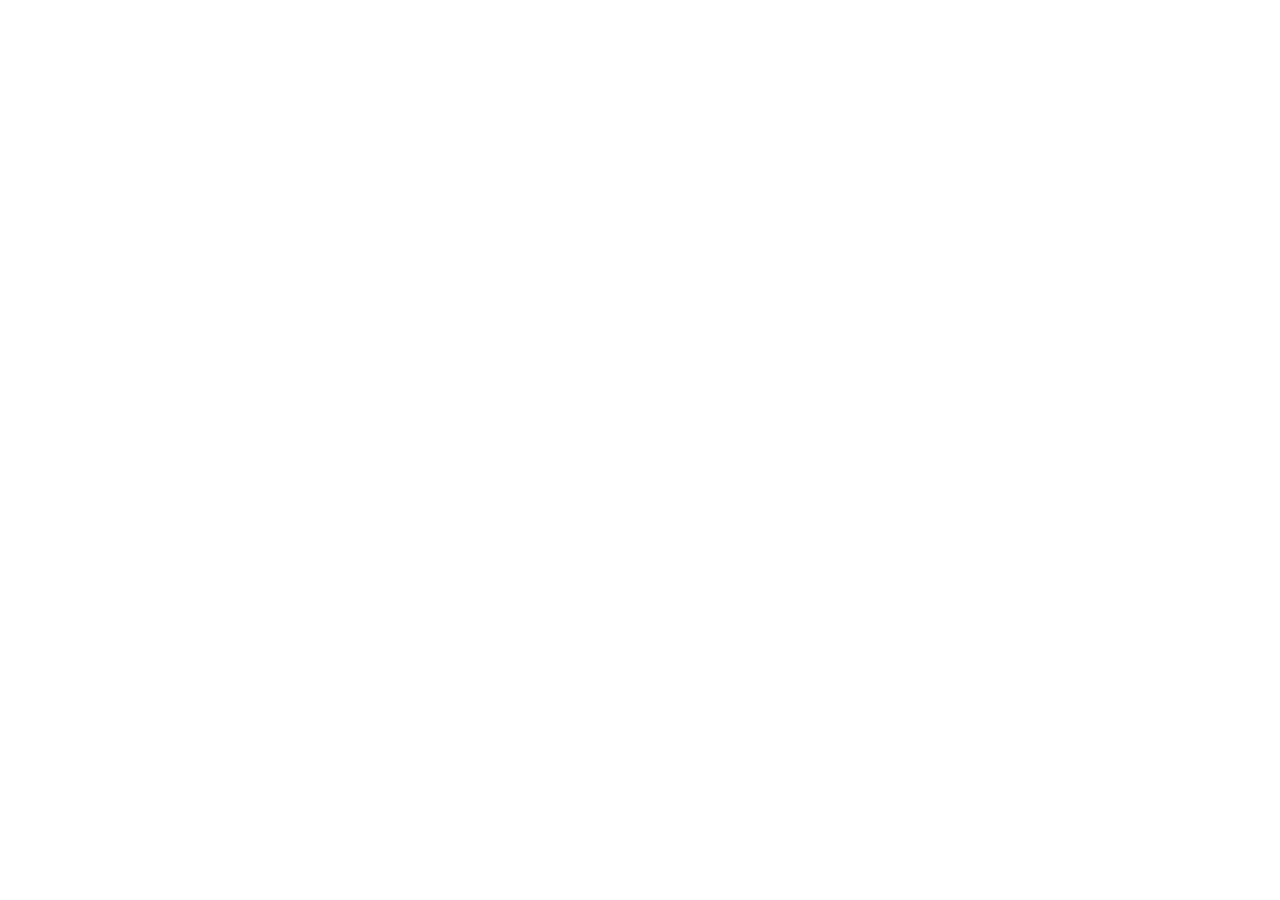
==== index.html @ 1751c40b "Deploy static site" ====
<!DOCTYPE html><html><head><meta charset="utf-8">
<meta name="viewport" content="width=device-width, initial-scale=1">
<link rel="stylesheet" href="/warehouse-f2e/_nuxt/entry.BOEMyM5a.css" crossorigin>
<link rel="modulepreload" as="script" crossorigin href="/warehouse-f2e/_nuxt/BE4UkoUn.js">
<link rel="prefetch" as="script" crossorigin href="/warehouse-f2e/_nuxt/hKvpXN-T.js">
<link rel="prefetch" as="script" crossorigin href="/warehouse-f2e/_nuxt/DNN9GeAq.js">
<link rel="prefetch" as="script" crossorigin href="/warehouse-f2e/_nuxt/BYyVXpP6.js">
<link rel="prefetch" as="script" crossorigin href="/warehouse-f2e/_nuxt/Dp1dDs_S.js">
<link rel="prefetch" as="script" crossorigin href="/warehouse-f2e/_nuxt/C0wxyW_8.js">
<link rel="prefetch" as="script" crossorigin href="/warehouse-f2e/_nuxt/BB7zzNA3.js">
<link rel="prefetch" as="script" crossorigin href="/warehouse-f2e/_nuxt/C6yGq-kb.js">
<link rel="prefetch" as="script" crossorigin href="/warehouse-f2e/_nuxt/B_ackr2T.js">
<link rel="prefetch" as="script" crossorigin href="/warehouse-f2e/_nuxt/BzTtTTt8.js">
<link rel="prefetch" as="script" crossorigin href="/warehouse-f2e/_nuxt/CRXYljCi.js">
<link rel="prefetch" as="script" crossorigin href="/warehouse-f2e/_nuxt/CK0OkhO_.js">
<link rel="prefetch" as="script" crossorigin href="/warehouse-f2e/_nuxt/BLdfhP4I.js">
<link rel="prefetch" as="script" crossorigin href="/warehouse-f2e/_nuxt/ByxYQSEN.js">
<link rel="prefetch" as="script" crossorigin href="/warehouse-f2e/_nuxt/SEfWWpCL.js">
<link rel="prefetch" as="script" crossorigin href="/warehouse-f2e/_nuxt/Bk00w1mH.js">
<link rel="prefetch" as="script" crossorigin href="/warehouse-f2e/_nuxt/BDrlNfay.js">
<link rel="prefetch" as="script" crossorigin href="/warehouse-f2e/_nuxt/kRIii9yh.js">
<link rel="prefetch" as="script" crossorigin href="/warehouse-f2e/_nuxt/D3PlIBOk.js">
<link rel="prefetch" as="script" crossorigin href="/warehouse-f2e/_nuxt/CRpcgs9-.js">
<link rel="prefetch" as="script" crossorigin href="/warehouse-f2e/_nuxt/D0aa-Pxd.js">
<link rel="prefetch" as="script" crossorigin href="/warehouse-f2e/_nuxt/CGJvRWH2.js">
<link rel="prefetch" as="script" crossorigin href="/warehouse-f2e/_nuxt/B05UEq8b.js">
<link rel="prefetch" as="script" crossorigin href="/warehouse-f2e/_nuxt/DhuVq_gB.js">
<link rel="prefetch" as="script" crossorigin href="/warehouse-f2e/_nuxt/BzXsKkVa.js">
<link rel="prefetch" as="script" crossorigin href="/warehouse-f2e/_nuxt/B5rxJs06.js">
<link rel="prefetch" as="script" crossorigin href="/warehouse-f2e/_nuxt/DWwD7Ify.js">
<link rel="prefetch" as="style" crossorigin href="/warehouse-f2e/_nuxt/error-404.CO-iK2iO.css">
<link rel="prefetch" as="script" crossorigin href="/warehouse-f2e/_nuxt/Doonyo_K.js">
<link rel="prefetch" as="script" crossorigin href="/warehouse-f2e/_nuxt/DlAUqK2U.js">
<link rel="prefetch" as="style" crossorigin href="/warehouse-f2e/_nuxt/error-500.DOwcZYAQ.css">
<link rel="prefetch" as="script" crossorigin href="/warehouse-f2e/_nuxt/GgmsywBL.js">
<script type="module" src="/warehouse-f2e/_nuxt/BE4UkoUn.js" crossorigin></script></head><body><div id="__nuxt" class="isolate"></div><div id="teleports"></div><script type="application/json" data-nuxt-data="nuxt-app" data-ssr="false" id="__NUXT_DATA__">[{"prerenderedAt":1,"serverRendered":2},1751206846672,false]</script>
<script>window.__NUXT__={};window.__NUXT__.config={public:{apiBase:"http://43.202.4.11:5000",piniaPluginPersistedstate:{},i18n:{baseUrl:"",defaultLocale:"zh-TW",defaultDirection:"ltr",strategy:"no_prefix",lazy:true,rootRedirect:"",routesNameSeparator:"___",defaultLocaleRouteNameSuffix:"default",skipSettingLocaleOnNavigate:false,differentDomains:false,trailingSlash:false,locales:[{code:"zh-TW",name:"繁體中文",files:[{path:"C:/Users/Wumi/Desktop/coding/wes-system/i18n/locales/zh-TW.json",cache:""}]},{code:"zh-CN",name:"简体中文",files:[{path:"C:/Users/Wumi/Desktop/coding/wes-system/i18n/locales/zh-CN.json",cache:""}]},{code:"en",name:"English",files:[{path:"C:/Users/Wumi/Desktop/coding/wes-system/i18n/locales/en.json",cache:""}]}],detectBrowserLanguage:{alwaysRedirect:false,cookieCrossOrigin:false,cookieDomain:"",cookieKey:"i18n_redirected",cookieSecure:false,fallbackLocale:"",redirectOn:"root",useCookie:true},experimental:{localeDetector:"",switchLocalePathLinkSSR:false,autoImportTranslationFunctions:false,typedPages:true,typedOptionsAndMessages:false,generatedLocaleFilePathFormat:"absolute",alternateLinkCanonicalQueries:false,hmr:true},multiDomainLocales:false}},app:{baseURL:"/warehouse-f2e/",buildId:"7386bc8e-9481-4d01-b3ef-db41d11cf3b1",buildAssetsDir:"/_nuxt/",cdnURL:""}}</script></body></html>
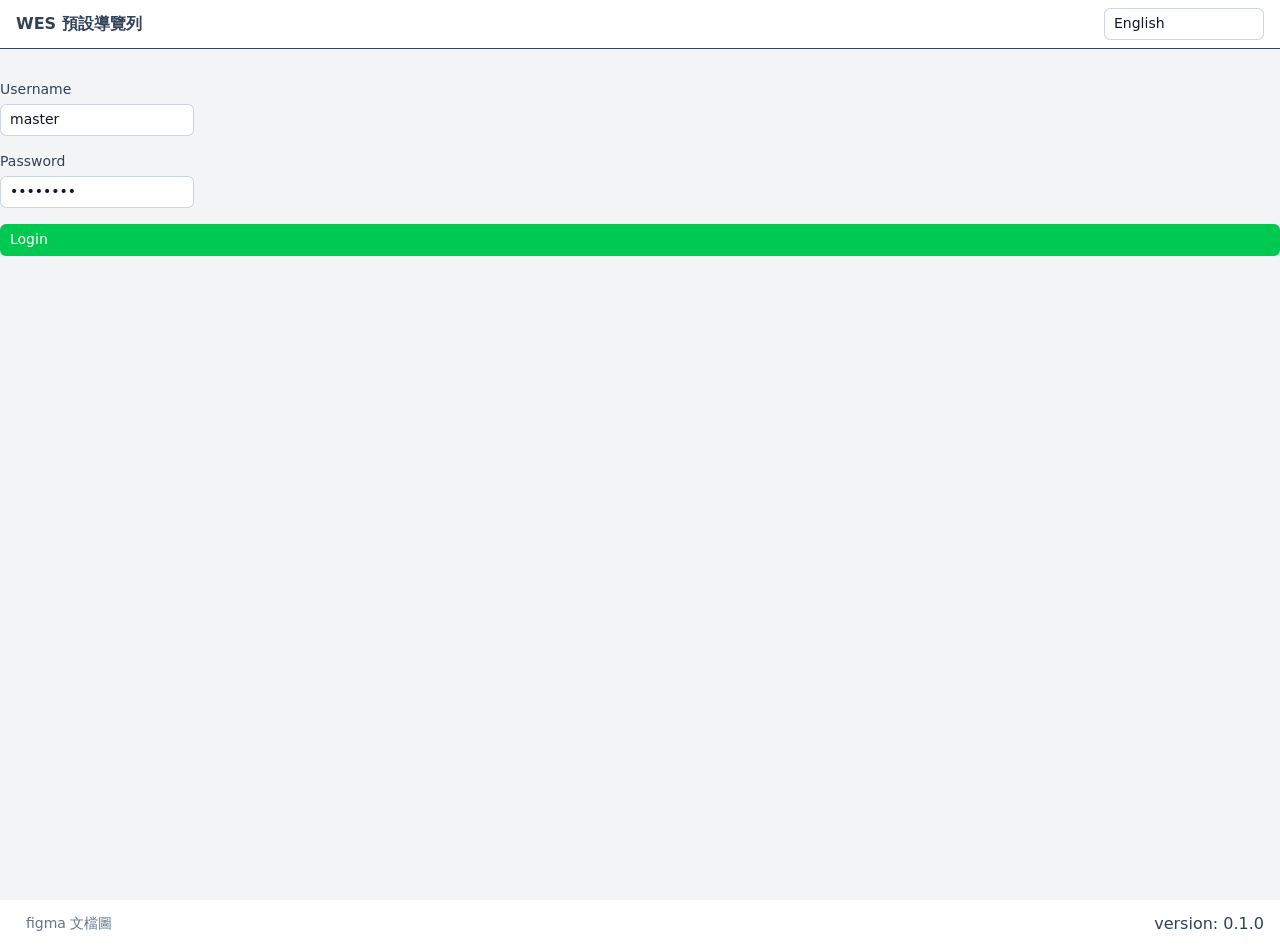
==== commit bf783ea2: "deploy v0.1.1" ====
--- a/index.html
+++ b/index.html
@@ -1,37 +1,37 @@
 <!DOCTYPE html><html><head><meta charset="utf-8">
 <meta name="viewport" content="width=device-width, initial-scale=1">
-<link rel="stylesheet" href="/warehouse-f2e/_nuxt/entry.BOEMyM5a.css" crossorigin>
-<link rel="modulepreload" as="script" crossorigin href="/warehouse-f2e/_nuxt/BE4UkoUn.js">
-<link rel="prefetch" as="script" crossorigin href="/warehouse-f2e/_nuxt/hKvpXN-T.js">
-<link rel="prefetch" as="script" crossorigin href="/warehouse-f2e/_nuxt/DNN9GeAq.js">
-<link rel="prefetch" as="script" crossorigin href="/warehouse-f2e/_nuxt/BYyVXpP6.js">
-<link rel="prefetch" as="script" crossorigin href="/warehouse-f2e/_nuxt/Dp1dDs_S.js">
-<link rel="prefetch" as="script" crossorigin href="/warehouse-f2e/_nuxt/C0wxyW_8.js">
-<link rel="prefetch" as="script" crossorigin href="/warehouse-f2e/_nuxt/BB7zzNA3.js">
-<link rel="prefetch" as="script" crossorigin href="/warehouse-f2e/_nuxt/C6yGq-kb.js">
-<link rel="prefetch" as="script" crossorigin href="/warehouse-f2e/_nuxt/B_ackr2T.js">
-<link rel="prefetch" as="script" crossorigin href="/warehouse-f2e/_nuxt/BzTtTTt8.js">
-<link rel="prefetch" as="script" crossorigin href="/warehouse-f2e/_nuxt/CRXYljCi.js">
-<link rel="prefetch" as="script" crossorigin href="/warehouse-f2e/_nuxt/CK0OkhO_.js">
-<link rel="prefetch" as="script" crossorigin href="/warehouse-f2e/_nuxt/BLdfhP4I.js">
-<link rel="prefetch" as="script" crossorigin href="/warehouse-f2e/_nuxt/ByxYQSEN.js">
-<link rel="prefetch" as="script" crossorigin href="/warehouse-f2e/_nuxt/SEfWWpCL.js">
-<link rel="prefetch" as="script" crossorigin href="/warehouse-f2e/_nuxt/Bk00w1mH.js">
-<link rel="prefetch" as="script" crossorigin href="/warehouse-f2e/_nuxt/BDrlNfay.js">
-<link rel="prefetch" as="script" crossorigin href="/warehouse-f2e/_nuxt/kRIii9yh.js">
-<link rel="prefetch" as="script" crossorigin href="/warehouse-f2e/_nuxt/D3PlIBOk.js">
-<link rel="prefetch" as="script" crossorigin href="/warehouse-f2e/_nuxt/CRpcgs9-.js">
-<link rel="prefetch" as="script" crossorigin href="/warehouse-f2e/_nuxt/D0aa-Pxd.js">
-<link rel="prefetch" as="script" crossorigin href="/warehouse-f2e/_nuxt/CGJvRWH2.js">
-<link rel="prefetch" as="script" crossorigin href="/warehouse-f2e/_nuxt/B05UEq8b.js">
-<link rel="prefetch" as="script" crossorigin href="/warehouse-f2e/_nuxt/DhuVq_gB.js">
-<link rel="prefetch" as="script" crossorigin href="/warehouse-f2e/_nuxt/BzXsKkVa.js">
-<link rel="prefetch" as="script" crossorigin href="/warehouse-f2e/_nuxt/B5rxJs06.js">
-<link rel="prefetch" as="script" crossorigin href="/warehouse-f2e/_nuxt/DWwD7Ify.js">
-<link rel="prefetch" as="style" crossorigin href="/warehouse-f2e/_nuxt/error-404.CO-iK2iO.css">
-<link rel="prefetch" as="script" crossorigin href="/warehouse-f2e/_nuxt/Doonyo_K.js">
-<link rel="prefetch" as="script" crossorigin href="/warehouse-f2e/_nuxt/DlAUqK2U.js">
-<link rel="prefetch" as="style" crossorigin href="/warehouse-f2e/_nuxt/error-500.DOwcZYAQ.css">
-<link rel="prefetch" as="script" crossorigin href="/warehouse-f2e/_nuxt/GgmsywBL.js">
-<script type="module" src="/warehouse-f2e/_nuxt/BE4UkoUn.js" crossorigin></script></head><body><div id="__nuxt" class="isolate"></div><div id="teleports"></div><script type="application/json" data-nuxt-data="nuxt-app" data-ssr="false" id="__NUXT_DATA__">[{"prerenderedAt":1,"serverRendered":2},1751206846672,false]</script>
-<script>window.__NUXT__={};window.__NUXT__.config={public:{apiBase:"http://43.202.4.11:5000",piniaPluginPersistedstate:{},i18n:{baseUrl:"",defaultLocale:"zh-TW",defaultDirection:"ltr",strategy:"no_prefix",lazy:true,rootRedirect:"",routesNameSeparator:"___",defaultLocaleRouteNameSuffix:"default",skipSettingLocaleOnNavigate:false,differentDomains:false,trailingSlash:false,locales:[{code:"zh-TW",name:"繁體中文",files:[{path:"C:/Users/Wumi/Desktop/coding/wes-system/i18n/locales/zh-TW.json",cache:""}]},{code:"zh-CN",name:"简体中文",files:[{path:"C:/Users/Wumi/Desktop/coding/wes-system/i18n/locales/zh-CN.json",cache:""}]},{code:"en",name:"English",files:[{path:"C:/Users/Wumi/Desktop/coding/wes-system/i18n/locales/en.json",cache:""}]}],detectBrowserLanguage:{alwaysRedirect:false,cookieCrossOrigin:false,cookieDomain:"",cookieKey:"i18n_redirected",cookieSecure:false,fallbackLocale:"",redirectOn:"root",useCookie:true},experimental:{localeDetector:"",switchLocalePathLinkSSR:false,autoImportTranslationFunctions:false,typedPages:true,typedOptionsAndMessages:false,generatedLocaleFilePathFormat:"absolute",alternateLinkCanonicalQueries:false,hmr:true},multiDomainLocales:false}},app:{baseURL:"/warehouse-f2e/",buildId:"7386bc8e-9481-4d01-b3ef-db41d11cf3b1",buildAssetsDir:"/_nuxt/",cdnURL:""}}</script></body></html>+<link rel="stylesheet" href="/_nuxt/entry.BOEMyM5a.css" crossorigin>
+<link rel="modulepreload" as="script" crossorigin href="/_nuxt/C5kWsNNw.js">
+<link rel="prefetch" as="script" crossorigin href="/_nuxt/DopOFMCh.js">
+<link rel="prefetch" as="script" crossorigin href="/_nuxt/KHznVp0_.js">
+<link rel="prefetch" as="script" crossorigin href="/_nuxt/BL9ypBn3.js">
+<link rel="prefetch" as="script" crossorigin href="/_nuxt/CJw5Wxc1.js">
+<link rel="prefetch" as="script" crossorigin href="/_nuxt/BdhwnXIJ.js">
+<link rel="prefetch" as="script" crossorigin href="/_nuxt/BvQ7T5C8.js">
+<link rel="prefetch" as="script" crossorigin href="/_nuxt/C50uTA26.js">
+<link rel="prefetch" as="script" crossorigin href="/_nuxt/7ZBzorF2.js">
+<link rel="prefetch" as="script" crossorigin href="/_nuxt/LZdUIw3Z.js">
+<link rel="prefetch" as="script" crossorigin href="/_nuxt/DOvU0mDT.js">
+<link rel="prefetch" as="script" crossorigin href="/_nuxt/DvvVOg1U.js">
+<link rel="prefetch" as="script" crossorigin href="/_nuxt/B-TL0LJp.js">
+<link rel="prefetch" as="script" crossorigin href="/_nuxt/D85o_nbs.js">
+<link rel="prefetch" as="script" crossorigin href="/_nuxt/Dlv_Zl6K.js">
+<link rel="prefetch" as="script" crossorigin href="/_nuxt/95dq9DS5.js">
+<link rel="prefetch" as="script" crossorigin href="/_nuxt/DxqsceS5.js">
+<link rel="prefetch" as="script" crossorigin href="/_nuxt/kRIii9yh.js">
+<link rel="prefetch" as="script" crossorigin href="/_nuxt/FXopccHh.js">
+<link rel="prefetch" as="script" crossorigin href="/_nuxt/buHwDK3K.js">
+<link rel="prefetch" as="script" crossorigin href="/_nuxt/RsZyemE2.js">
+<link rel="prefetch" as="script" crossorigin href="/_nuxt/DXl5roYz.js">
+<link rel="prefetch" as="script" crossorigin href="/_nuxt/CLb0Jp3p.js">
+<link rel="prefetch" as="script" crossorigin href="/_nuxt/rVMAdypz.js">
+<link rel="prefetch" as="script" crossorigin href="/_nuxt/BQTodh9m.js">
+<link rel="prefetch" as="script" crossorigin href="/_nuxt/B5rxJs06.js">
+<link rel="prefetch" as="script" crossorigin href="/_nuxt/CXanEX4W.js">
+<link rel="prefetch" as="style" crossorigin href="/_nuxt/error-404.CO-iK2iO.css">
+<link rel="prefetch" as="script" crossorigin href="/_nuxt/CONFNaF6.js">
+<link rel="prefetch" as="script" crossorigin href="/_nuxt/DlAUqK2U.js">
+<link rel="prefetch" as="style" crossorigin href="/_nuxt/error-500.DOwcZYAQ.css">
+<link rel="prefetch" as="script" crossorigin href="/_nuxt/BACIruEx.js">
+<script type="module" src="/_nuxt/C5kWsNNw.js" crossorigin></script></head><body><div id="__nuxt" class="isolate"></div><div id="teleports"></div><script type="application/json" data-nuxt-data="nuxt-app" data-ssr="false" id="__NUXT_DATA__">[{"prerenderedAt":1,"serverRendered":2},1751296087000,false]</script>
+<script>window.__NUXT__={};window.__NUXT__.config={public:{apiBase:"http://43.202.4.11:5000",piniaPluginPersistedstate:{},i18n:{baseUrl:"",defaultLocale:"zh-TW",defaultDirection:"ltr",strategy:"no_prefix",lazy:true,rootRedirect:"",routesNameSeparator:"___",defaultLocaleRouteNameSuffix:"default",skipSettingLocaleOnNavigate:false,differentDomains:false,trailingSlash:false,locales:[{code:"zh-TW",name:"繁體中文",files:[{path:"C:/Users/Wumi/Desktop/coding/wes-system/i18n/locales/zh-TW.json",cache:""}]},{code:"zh-CN",name:"简体中文",files:[{path:"C:/Users/Wumi/Desktop/coding/wes-system/i18n/locales/zh-CN.json",cache:""}]},{code:"en",name:"English",files:[{path:"C:/Users/Wumi/Desktop/coding/wes-system/i18n/locales/en.json",cache:""}]}],detectBrowserLanguage:{alwaysRedirect:false,cookieCrossOrigin:false,cookieDomain:"",cookieKey:"i18n_redirected",cookieSecure:false,fallbackLocale:"",redirectOn:"root",useCookie:true},experimental:{localeDetector:"",switchLocalePathLinkSSR:false,autoImportTranslationFunctions:false,typedPages:true,typedOptionsAndMessages:false,generatedLocaleFilePathFormat:"absolute",alternateLinkCanonicalQueries:false,hmr:true},multiDomainLocales:false}},app:{baseURL:"",buildId:"92888e7f-981e-4442-807b-d642bd565e5b",buildAssetsDir:"/_nuxt/",cdnURL:""}}</script></body></html>
--- a/_nuxt/error-404.CO-iK2iO.css
+++ b/_nuxt/error-404.CO-iK2iO.css
@@ -0,0 +1 @@
+.spotlight[data-v-64f18ce2]{background:linear-gradient(45deg,#00dc82,#36e4da 50%,#0047e1);bottom:-30vh;filter:blur(20vh);height:40vh}.gradient-border[data-v-64f18ce2]{-webkit-backdrop-filter:blur(10px);backdrop-filter:blur(10px);border-radius:.5rem;position:relative}@media (prefers-color-scheme:light){.gradient-border[data-v-64f18ce2]{background-color:#ffffff4d}.gradient-border[data-v-64f18ce2]:before{background:linear-gradient(90deg,#e2e2e2,#e2e2e2 25%,#00dc82,#36e4da 75%,#0047e1)}}@media (prefers-color-scheme:dark){.gradient-border[data-v-64f18ce2]{background-color:#1414144d}.gradient-border[data-v-64f18ce2]:before{background:linear-gradient(90deg,#303030,#303030 25%,#00dc82,#36e4da 75%,#0047e1)}}.gradient-border[data-v-64f18ce2]:before{background-size:400% auto;border-radius:.5rem;bottom:0;content:"";left:0;-webkit-mask:linear-gradient(#fff 0 0) content-box,linear-gradient(#fff 0 0);mask:linear-gradient(#fff 0 0) content-box,linear-gradient(#fff 0 0);-webkit-mask-composite:xor;mask-composite:exclude;opacity:.5;padding:2px;position:absolute;right:0;top:0;transition:background-position .3s ease-in-out,opacity .2s ease-in-out;width:100%}.gradient-border[data-v-64f18ce2]:hover:before{background-position:-50% 0;opacity:1}.fixed[data-v-64f18ce2]{position:fixed}.left-0[data-v-64f18ce2]{left:0}.right-0[data-v-64f18ce2]{right:0}.z-10[data-v-64f18ce2]{z-index:10}.z-20[data-v-64f18ce2]{z-index:20}.grid[data-v-64f18ce2]{display:grid}.mb-16[data-v-64f18ce2]{margin-bottom:4rem}.mb-8[data-v-64f18ce2]{margin-bottom:2rem}.max-w-520px[data-v-64f18ce2]{max-width:520px}.min-h-screen[data-v-64f18ce2]{min-height:100vh}.w-full[data-v-64f18ce2]{width:100%}.flex[data-v-64f18ce2]{display:flex}.cursor-pointer[data-v-64f18ce2]{cursor:pointer}.place-content-center[data-v-64f18ce2]{place-content:center}.items-center[data-v-64f18ce2]{align-items:center}.justify-center[data-v-64f18ce2]{justify-content:center}.overflow-hidden[data-v-64f18ce2]{overflow:hidden}.bg-white[data-v-64f18ce2]{--un-bg-opacity:1;background-color:rgb(255 255 255/var(--un-bg-opacity))}.px-4[data-v-64f18ce2]{padding-left:1rem;padding-right:1rem}.px-8[data-v-64f18ce2]{padding-left:2rem;padding-right:2rem}.py-2[data-v-64f18ce2]{padding-bottom:.5rem;padding-top:.5rem}.text-center[data-v-64f18ce2]{text-align:center}.text-8xl[data-v-64f18ce2]{font-size:6rem;line-height:1}.text-xl[data-v-64f18ce2]{font-size:1.25rem;line-height:1.75rem}.text-black[data-v-64f18ce2]{--un-text-opacity:1;color:rgb(0 0 0/var(--un-text-opacity))}.font-light[data-v-64f18ce2]{font-weight:300}.font-medium[data-v-64f18ce2]{font-weight:500}.leading-tight[data-v-64f18ce2]{line-height:1.25}.font-sans[data-v-64f18ce2]{font-family:ui-sans-serif,system-ui,-apple-system,BlinkMacSystemFont,Segoe UI,Roboto,Helvetica Neue,Arial,Noto Sans,sans-serif,Apple Color Emoji,Segoe UI Emoji,Segoe UI Symbol,Noto Color Emoji}.antialiased[data-v-64f18ce2]{-webkit-font-smoothing:antialiased;-moz-osx-font-smoothing:grayscale}@media (prefers-color-scheme:dark){.dark\:bg-black[data-v-64f18ce2]{--un-bg-opacity:1;background-color:rgb(0 0 0/var(--un-bg-opacity))}.dark\:text-white[data-v-64f18ce2]{--un-text-opacity:1;color:rgb(255 255 255/var(--un-text-opacity))}}@media (min-width:640px){.sm\:px-0[data-v-64f18ce2]{padding-left:0;padding-right:0}.sm\:px-6[data-v-64f18ce2]{padding-left:1.5rem;padding-right:1.5rem}.sm\:py-3[data-v-64f18ce2]{padding-bottom:.75rem;padding-top:.75rem}.sm\:text-4xl[data-v-64f18ce2]{font-size:2.25rem;line-height:2.5rem}.sm\:text-xl[data-v-64f18ce2]{font-size:1.25rem;line-height:1.75rem}}
--- a/_nuxt/error-500.DOwcZYAQ.css
+++ b/_nuxt/error-500.DOwcZYAQ.css
@@ -0,0 +1 @@
+.spotlight[data-v-7f3617ae]{background:linear-gradient(45deg,#00dc82,#36e4da 50%,#0047e1);filter:blur(20vh)}.fixed[data-v-7f3617ae]{position:fixed}.-bottom-1\/2[data-v-7f3617ae]{bottom:-50%}.left-0[data-v-7f3617ae]{left:0}.right-0[data-v-7f3617ae]{right:0}.grid[data-v-7f3617ae]{display:grid}.mb-16[data-v-7f3617ae]{margin-bottom:4rem}.mb-8[data-v-7f3617ae]{margin-bottom:2rem}.h-1\/2[data-v-7f3617ae]{height:50%}.max-w-520px[data-v-7f3617ae]{max-width:520px}.min-h-screen[data-v-7f3617ae]{min-height:100vh}.place-content-center[data-v-7f3617ae]{place-content:center}.overflow-hidden[data-v-7f3617ae]{overflow:hidden}.bg-white[data-v-7f3617ae]{--un-bg-opacity:1;background-color:rgb(255 255 255/var(--un-bg-opacity))}.px-8[data-v-7f3617ae]{padding-left:2rem;padding-right:2rem}.text-center[data-v-7f3617ae]{text-align:center}.text-8xl[data-v-7f3617ae]{font-size:6rem;line-height:1}.text-xl[data-v-7f3617ae]{font-size:1.25rem;line-height:1.75rem}.text-black[data-v-7f3617ae]{--un-text-opacity:1;color:rgb(0 0 0/var(--un-text-opacity))}.font-light[data-v-7f3617ae]{font-weight:300}.font-medium[data-v-7f3617ae]{font-weight:500}.leading-tight[data-v-7f3617ae]{line-height:1.25}.font-sans[data-v-7f3617ae]{font-family:ui-sans-serif,system-ui,-apple-system,BlinkMacSystemFont,Segoe UI,Roboto,Helvetica Neue,Arial,Noto Sans,sans-serif,Apple Color Emoji,Segoe UI Emoji,Segoe UI Symbol,Noto Color Emoji}.antialiased[data-v-7f3617ae]{-webkit-font-smoothing:antialiased;-moz-osx-font-smoothing:grayscale}@media (prefers-color-scheme:dark){.dark\:bg-black[data-v-7f3617ae]{--un-bg-opacity:1;background-color:rgb(0 0 0/var(--un-bg-opacity))}.dark\:text-white[data-v-7f3617ae]{--un-text-opacity:1;color:rgb(255 255 255/var(--un-text-opacity))}}@media (min-width:640px){.sm\:px-0[data-v-7f3617ae]{padding-left:0;padding-right:0}.sm\:text-4xl[data-v-7f3617ae]{font-size:2.25rem;line-height:2.5rem}}
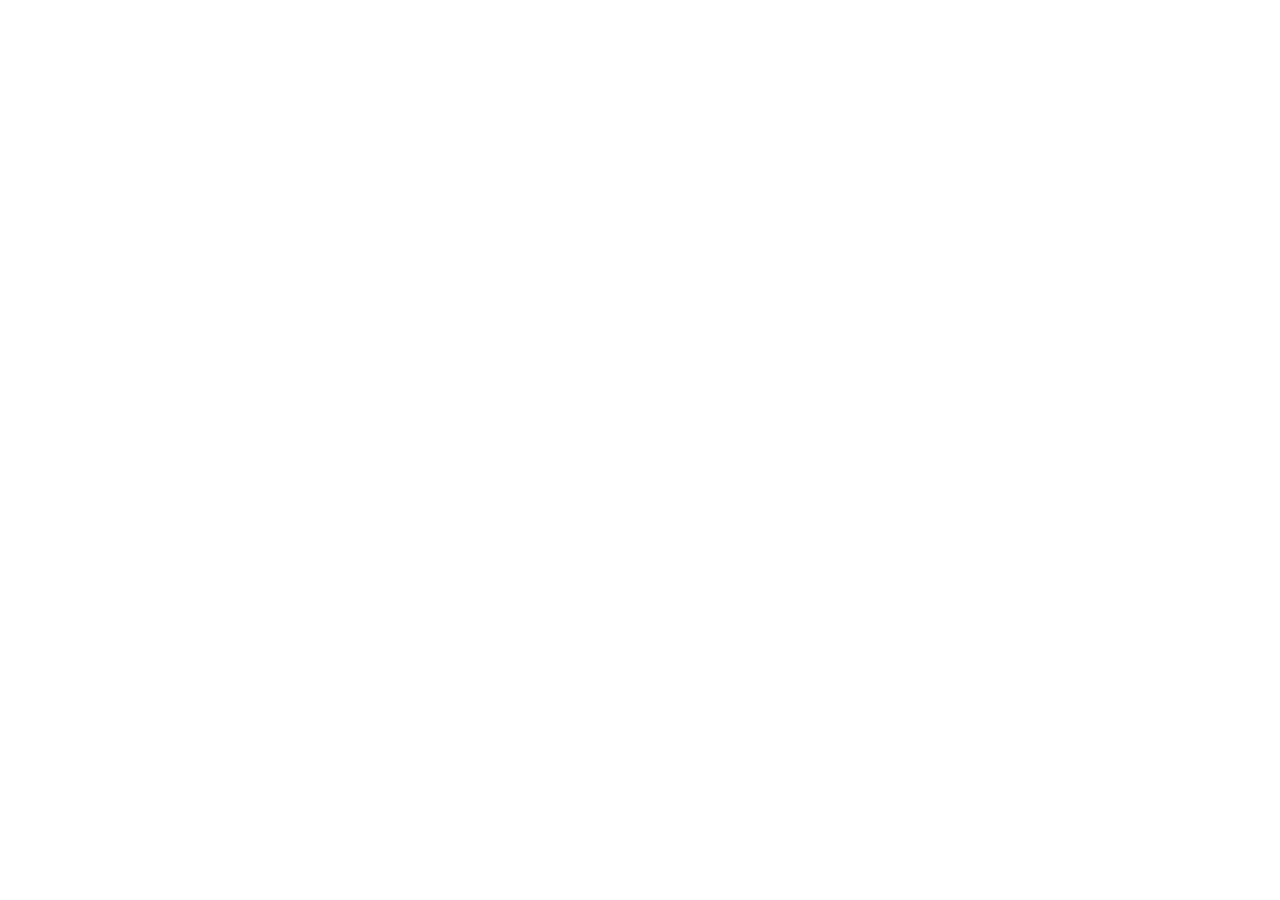
==== commit 6871e658: "deploy v0.1.2" ====
--- a/index.html
+++ b/index.html
@@ -1,37 +1,37 @@
 <!DOCTYPE html><html><head><meta charset="utf-8">
 <meta name="viewport" content="width=device-width, initial-scale=1">
-<link rel="stylesheet" href="/_nuxt/entry.BOEMyM5a.css" crossorigin>
-<link rel="modulepreload" as="script" crossorigin href="/_nuxt/C5kWsNNw.js">
-<link rel="prefetch" as="script" crossorigin href="/_nuxt/DopOFMCh.js">
-<link rel="prefetch" as="script" crossorigin href="/_nuxt/KHznVp0_.js">
-<link rel="prefetch" as="script" crossorigin href="/_nuxt/BL9ypBn3.js">
-<link rel="prefetch" as="script" crossorigin href="/_nuxt/CJw5Wxc1.js">
-<link rel="prefetch" as="script" crossorigin href="/_nuxt/BdhwnXIJ.js">
-<link rel="prefetch" as="script" crossorigin href="/_nuxt/BvQ7T5C8.js">
-<link rel="prefetch" as="script" crossorigin href="/_nuxt/C50uTA26.js">
-<link rel="prefetch" as="script" crossorigin href="/_nuxt/7ZBzorF2.js">
-<link rel="prefetch" as="script" crossorigin href="/_nuxt/LZdUIw3Z.js">
-<link rel="prefetch" as="script" crossorigin href="/_nuxt/DOvU0mDT.js">
-<link rel="prefetch" as="script" crossorigin href="/_nuxt/DvvVOg1U.js">
-<link rel="prefetch" as="script" crossorigin href="/_nuxt/B-TL0LJp.js">
-<link rel="prefetch" as="script" crossorigin href="/_nuxt/D85o_nbs.js">
-<link rel="prefetch" as="script" crossorigin href="/_nuxt/Dlv_Zl6K.js">
-<link rel="prefetch" as="script" crossorigin href="/_nuxt/95dq9DS5.js">
-<link rel="prefetch" as="script" crossorigin href="/_nuxt/DxqsceS5.js">
-<link rel="prefetch" as="script" crossorigin href="/_nuxt/kRIii9yh.js">
-<link rel="prefetch" as="script" crossorigin href="/_nuxt/FXopccHh.js">
-<link rel="prefetch" as="script" crossorigin href="/_nuxt/buHwDK3K.js">
-<link rel="prefetch" as="script" crossorigin href="/_nuxt/RsZyemE2.js">
-<link rel="prefetch" as="script" crossorigin href="/_nuxt/DXl5roYz.js">
-<link rel="prefetch" as="script" crossorigin href="/_nuxt/CLb0Jp3p.js">
-<link rel="prefetch" as="script" crossorigin href="/_nuxt/rVMAdypz.js">
-<link rel="prefetch" as="script" crossorigin href="/_nuxt/BQTodh9m.js">
-<link rel="prefetch" as="script" crossorigin href="/_nuxt/B5rxJs06.js">
-<link rel="prefetch" as="script" crossorigin href="/_nuxt/CXanEX4W.js">
-<link rel="prefetch" as="style" crossorigin href="/_nuxt/error-404.CO-iK2iO.css">
-<link rel="prefetch" as="script" crossorigin href="/_nuxt/CONFNaF6.js">
-<link rel="prefetch" as="script" crossorigin href="/_nuxt/DlAUqK2U.js">
-<link rel="prefetch" as="style" crossorigin href="/_nuxt/error-500.DOwcZYAQ.css">
-<link rel="prefetch" as="script" crossorigin href="/_nuxt/BACIruEx.js">
-<script type="module" src="/_nuxt/C5kWsNNw.js" crossorigin></script></head><body><div id="__nuxt" class="isolate"></div><div id="teleports"></div><script type="application/json" data-nuxt-data="nuxt-app" data-ssr="false" id="__NUXT_DATA__">[{"prerenderedAt":1,"serverRendered":2},1751296087000,false]</script>
-<script>window.__NUXT__={};window.__NUXT__.config={public:{apiBase:"http://43.202.4.11:5000",piniaPluginPersistedstate:{},i18n:{baseUrl:"",defaultLocale:"zh-TW",defaultDirection:"ltr",strategy:"no_prefix",lazy:true,rootRedirect:"",routesNameSeparator:"___",defaultLocaleRouteNameSuffix:"default",skipSettingLocaleOnNavigate:false,differentDomains:false,trailingSlash:false,locales:[{code:"zh-TW",name:"繁體中文",files:[{path:"C:/Users/Wumi/Desktop/coding/wes-system/i18n/locales/zh-TW.json",cache:""}]},{code:"zh-CN",name:"简体中文",files:[{path:"C:/Users/Wumi/Desktop/coding/wes-system/i18n/locales/zh-CN.json",cache:""}]},{code:"en",name:"English",files:[{path:"C:/Users/Wumi/Desktop/coding/wes-system/i18n/locales/en.json",cache:""}]}],detectBrowserLanguage:{alwaysRedirect:false,cookieCrossOrigin:false,cookieDomain:"",cookieKey:"i18n_redirected",cookieSecure:false,fallbackLocale:"",redirectOn:"root",useCookie:true},experimental:{localeDetector:"",switchLocalePathLinkSSR:false,autoImportTranslationFunctions:false,typedPages:true,typedOptionsAndMessages:false,generatedLocaleFilePathFormat:"absolute",alternateLinkCanonicalQueries:false,hmr:true},multiDomainLocales:false}},app:{baseURL:"",buildId:"92888e7f-981e-4442-807b-d642bd565e5b",buildAssetsDir:"/_nuxt/",cdnURL:""}}</script></body></html>+<link rel="stylesheet" href="/warehouse-f2e/_nuxt/entry.BOEMyM5a.css" crossorigin>
+<link rel="modulepreload" as="script" crossorigin href="/warehouse-f2e/_nuxt/C5kWsNNw.js">
+<link rel="prefetch" as="script" crossorigin href="/warehouse-f2e/_nuxt/DopOFMCh.js">
+<link rel="prefetch" as="script" crossorigin href="/warehouse-f2e/_nuxt/KHznVp0_.js">
+<link rel="prefetch" as="script" crossorigin href="/warehouse-f2e/_nuxt/BL9ypBn3.js">
+<link rel="prefetch" as="script" crossorigin href="/warehouse-f2e/_nuxt/CJw5Wxc1.js">
+<link rel="prefetch" as="script" crossorigin href="/warehouse-f2e/_nuxt/BdhwnXIJ.js">
+<link rel="prefetch" as="script" crossorigin href="/warehouse-f2e/_nuxt/BvQ7T5C8.js">
+<link rel="prefetch" as="script" crossorigin href="/warehouse-f2e/_nuxt/C50uTA26.js">
+<link rel="prefetch" as="script" crossorigin href="/warehouse-f2e/_nuxt/7ZBzorF2.js">
+<link rel="prefetch" as="script" crossorigin href="/warehouse-f2e/_nuxt/LZdUIw3Z.js">
+<link rel="prefetch" as="script" crossorigin href="/warehouse-f2e/_nuxt/DOvU0mDT.js">
+<link rel="prefetch" as="script" crossorigin href="/warehouse-f2e/_nuxt/DvvVOg1U.js">
+<link rel="prefetch" as="script" crossorigin href="/warehouse-f2e/_nuxt/B-TL0LJp.js">
+<link rel="prefetch" as="script" crossorigin href="/warehouse-f2e/_nuxt/D85o_nbs.js">
+<link rel="prefetch" as="script" crossorigin href="/warehouse-f2e/_nuxt/Dlv_Zl6K.js">
+<link rel="prefetch" as="script" crossorigin href="/warehouse-f2e/_nuxt/95dq9DS5.js">
+<link rel="prefetch" as="script" crossorigin href="/warehouse-f2e/_nuxt/DxqsceS5.js">
+<link rel="prefetch" as="script" crossorigin href="/warehouse-f2e/_nuxt/kRIii9yh.js">
+<link rel="prefetch" as="script" crossorigin href="/warehouse-f2e/_nuxt/FXopccHh.js">
+<link rel="prefetch" as="script" crossorigin href="/warehouse-f2e/_nuxt/buHwDK3K.js">
+<link rel="prefetch" as="script" crossorigin href="/warehouse-f2e/_nuxt/RsZyemE2.js">
+<link rel="prefetch" as="script" crossorigin href="/warehouse-f2e/_nuxt/DXl5roYz.js">
+<link rel="prefetch" as="script" crossorigin href="/warehouse-f2e/_nuxt/CLb0Jp3p.js">
+<link rel="prefetch" as="script" crossorigin href="/warehouse-f2e/_nuxt/rVMAdypz.js">
+<link rel="prefetch" as="script" crossorigin href="/warehouse-f2e/_nuxt/BQTodh9m.js">
+<link rel="prefetch" as="script" crossorigin href="/warehouse-f2e/_nuxt/B5rxJs06.js">
+<link rel="prefetch" as="script" crossorigin href="/warehouse-f2e/_nuxt/CXanEX4W.js">
+<link rel="prefetch" as="style" crossorigin href="/warehouse-f2e/_nuxt/error-404.CO-iK2iO.css">
+<link rel="prefetch" as="script" crossorigin href="/warehouse-f2e/_nuxt/CONFNaF6.js">
+<link rel="prefetch" as="script" crossorigin href="/warehouse-f2e/_nuxt/DlAUqK2U.js">
+<link rel="prefetch" as="style" crossorigin href="/warehouse-f2e/_nuxt/error-500.DOwcZYAQ.css">
+<link rel="prefetch" as="script" crossorigin href="/warehouse-f2e/_nuxt/BACIruEx.js">
+<script type="module" src="/warehouse-f2e/_nuxt/C5kWsNNw.js" crossorigin></script></head><body><div id="__nuxt" class="isolate"></div><div id="teleports"></div><script type="application/json" data-nuxt-data="nuxt-app" data-ssr="false" id="__NUXT_DATA__">[{"prerenderedAt":1,"serverRendered":2},1751299511725,false]</script>
+<script>window.__NUXT__={};window.__NUXT__.config={public:{apiBase:"http://43.202.4.11:5000",piniaPluginPersistedstate:{},i18n:{baseUrl:"",defaultLocale:"zh-TW",defaultDirection:"ltr",strategy:"no_prefix",lazy:true,rootRedirect:"",routesNameSeparator:"___",defaultLocaleRouteNameSuffix:"default",skipSettingLocaleOnNavigate:false,differentDomains:false,trailingSlash:false,locales:[{code:"zh-TW",name:"繁體中文",files:[{path:"C:/Users/Wumi/Desktop/coding/wes-system/i18n/locales/zh-TW.json",cache:""}]},{code:"zh-CN",name:"简体中文",files:[{path:"C:/Users/Wumi/Desktop/coding/wes-system/i18n/locales/zh-CN.json",cache:""}]},{code:"en",name:"English",files:[{path:"C:/Users/Wumi/Desktop/coding/wes-system/i18n/locales/en.json",cache:""}]}],detectBrowserLanguage:{alwaysRedirect:false,cookieCrossOrigin:false,cookieDomain:"",cookieKey:"i18n_redirected",cookieSecure:false,fallbackLocale:"",redirectOn:"root",useCookie:true},experimental:{localeDetector:"",switchLocalePathLinkSSR:false,autoImportTranslationFunctions:false,typedPages:true,typedOptionsAndMessages:false,generatedLocaleFilePathFormat:"absolute",alternateLinkCanonicalQueries:false,hmr:true},multiDomainLocales:false}},app:{baseURL:"/warehouse-f2e/",buildId:"477c7d4d-ab83-41a8-9a9c-72be4f79a88b",buildAssetsDir:"/_nuxt/",cdnURL:""}}</script></body></html>
